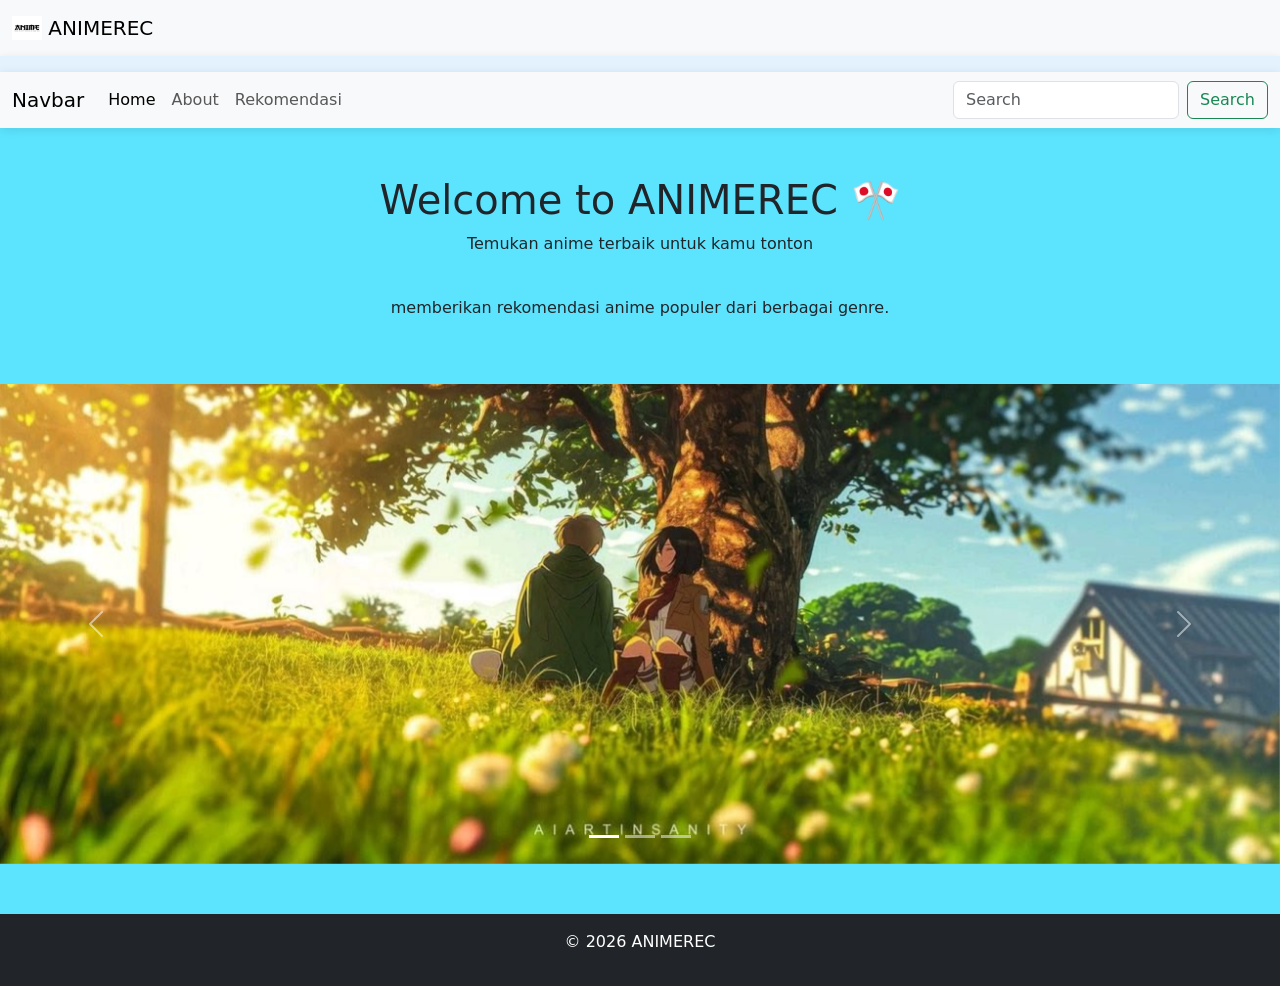
==== index.html @ bec895a7 "first commit" ====
<!doctype html>
<html lang="en">
  <head>
    <meta charset="UTF-8" />
    <meta name="viewport" content="width=device-width, initial-scale=1.0" />
    <link
      href="https://cdn.jsdelivr.net/npm/bootstrap@5.0.2/dist/css/bootstrap.min.css"
      rel="stylesheet"
      integrity="sha384-EVSTQN3/azprG1Anm3QDgpJLIm9Nao0Yz1ztcQTwFspd3yD65VohhpuuCOmLASjC"
      crossorigin="anonymous"
    />
    <link rel="stylesheet" href="style.css">

    <title>ANIMEREC</title>
    <style>
      section {
        padding: 80px 0;
      }
    </style>
  </head>
  <body>

    <!--------------- Navigation Bar ---------------->
    <nav class="navbar navbar-light bg-light">
      <div class="container-fluid">
        <a class="navbar-brand" href="#">
          <img
            src="pic/WHAT IS ANIME____.jpg"
            alt=""
            width="30"
            height="24"
            class="d-inline-block align-text-top"
          />
          ANIMEREC
        </a>
      </div>
    </nav>

    <nav class="navbar navbar-light" style="background-color: #e3f2fd">
      <!-- Navbar content --><!---color scheme-->
    </nav>

    <nav class="navbar navbar-expand-lg navbar-light bg-light">
      <div class="container-fluid">
        <a class="navbar-brand" href="#">Navbar</a>
        <button
          class="navbar-toggler"
          type="button"
          data-bs-toggle="collapse"
          data-bs-target="#navbarSupportedContent"
          aria-controls="navbarSupportedContent"
          aria-expanded="false"
          aria-label="Toggle navigation"
        >
          <span class="navbar-toggler-icon"></span>
        </button>
        <div class="collapse navbar-collapse" id="navbarSupportedContent">
          <ul class="navbar-nav me-auto mb-2 mb-lg-0">
            <ul class="navbar-nav ms-auto">
              <li class="nav-item">
                <a class="nav-link active" href="index.html">Home</a>
              </li>
              <li class="nav-item">
                <a class="nav-link" href="about.html">About</a>
              </li>
              <li class="nav-item">
                <a class="nav-link" href="Rekomendari.html">Rekomendasi</a>
              </li>
            </ul>
          </ul>
          <form class="d-flex">
            <input
              class="form-control me-2"
              type="search"
              placeholder="Search"
              aria-label="Search"
            />
            <button class="btn btn-outline-success" type="submit">
              Search
            </button>
          </form>
        </div>
      </div>
    </nav>

    <section id="home" class="text-center py-5">
      <div class="container">
        <h1>Welcome to ANIMEREC 🎌</h1>
        <p>Temukan anime terbaik untuk kamu tonton</p><br>
        <p>memberikan rekomendasi anime populer dari berbagai genre.</p>
      </div>
    </section>

    <!--------------- Carousel ---------------->
    <div class="carousel-caption">
      <h5>Anime</h5>
      <p>Rekomendasi pilihan</p>
    </div>
    <div
      id="carouselExampleIndicators"
      class="carousel slide"
      data-bs-ride="carousel"
    >
      <div class="carousel-indicators">
        <button
          type="button"
          data-bs-target="#carouselExampleIndicators"
          data-bs-slide-to="0"
          class="active"
          aria-current="true"
          aria-label="Slide 1"
        ></button>
        <button
          type="button"
          data-bs-target="#carouselExampleIndicators"
          data-bs-slide-to="1"
          aria-label="Slide 2"
        ></button>
        <button
          type="button"
          data-bs-target="#carouselExampleIndicators"
          data-bs-slide-to="2"
          aria-label="Slide 3"
        ></button>
      </div>
      <div class="carousel-inner">
        <div class="carousel-item active">
          <img
            src="pic/img1.jpg"
            class="d-block w-100"
            alt="..."
            style="height: 480px; object-fit: cover"
          />
        </div>
        <div class="carousel-item">
          <img
            src="pic/img2.jpg"
            class="d-block w-100"
            alt="..."
            style="height: 480px; object-fit: cover"
          />
        </div>
        <div class="carousel-item">
          <img
            src="pic/img3.jpg"
            class="d-block w-100"
            alt="..."
            style="height: 480px; object-fit: cover"
          />
        </div>
      </div>
      <button
        class="carousel-control-prev"
        type="button"
        data-bs-target="#carouselExampleIndicators"
        data-bs-slide="prev"
      >
        <span class="carousel-control-prev-icon" aria-hidden="true"></span>
        <span class="visually-hidden">Previous</span>
      </button>
      <button
        class="carousel-control-next"
        type="button"
        data-bs-target="#carouselExampleIndicators"
        data-bs-slide="next"
      >
        <span class="carousel-control-next-icon" aria-hidden="true"></span>
        <span class="visually-hidden">Next</span>
      </button>
    </div>
    <script
      src="https://cdn.jsdelivr.net/npm/bootstrap@5.3.8/dist/js/bootstrap.bundle.min.js"
      integrity="sha384-FKyoEForCGlyvwx9Hj09JcYn3nv7wiPVlz7YYwJrWVcXK/BmnVDxM+D2scQbITxI"
      crossorigin="anonymous"
    ></script>
    <script src="script.js"></script>
    <footer class="bg-dark text-white text-center py-3">
      <p>© 2026 ANIMEREC</p>
    </footer>
  </body>
</html>
---- style.css ----
/* Smooth scroll */
html {
  scroll-behavior: smooth;
}

/* Section spacing */
section {
  padding: 80px 0;
}

/* Navbar */
.navbar {
  box-shadow: 0 2px 10px rgba(0,0,0,0.1);
}

/* Carousel */
.carousel-item img {
  height: 480px;
  object-fit: cover;
}

/* Card */
.card-img-top {
  height: 200px;
  object-fit: cover;
}

.card {
  transition: 0.3s;
}

.card:hover {
  transform: scale(1.03);
}

body {
  background-color: #5ce4ff;
}

/* Footer */
footer {
  margin-top: 50px;
}
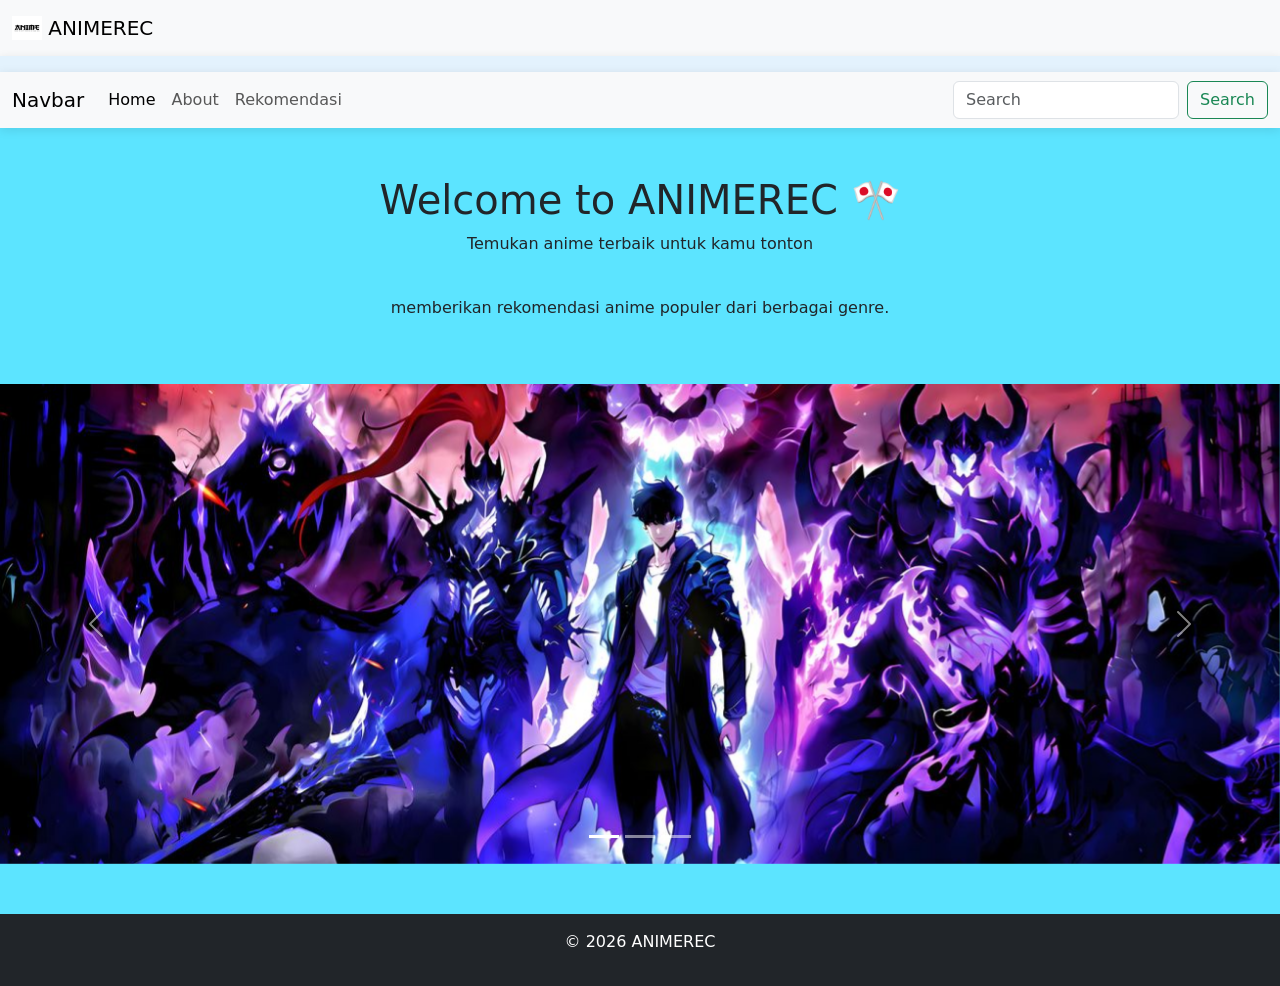
==== commit ef27ecd1: "mempirbaiki" ====
--- a/index.html
+++ b/index.html
@@ -126,7 +126,7 @@
       <div class="carousel-inner">
         <div class="carousel-item active">
           <img
-            src="pic/img1.jpg"
+            src="pic/pic11.jpg"
             class="d-block w-100"
             alt="..."
             style="height: 480px; object-fit: cover"
@@ -134,7 +134,7 @@
         </div>
         <div class="carousel-item">
           <img
-            src="pic/img2.jpg"
+            src="pic/pic22.jpg"
             class="d-block w-100"
             alt="..."
             style="height: 480px; object-fit: cover"
@@ -142,7 +142,7 @@
         </div>
         <div class="carousel-item">
           <img
-            src="pic/img3.jpg"
+            src="pic/pic33.jpg"
             class="d-block w-100"
             alt="..."
             style="height: 480px; object-fit: cover"
